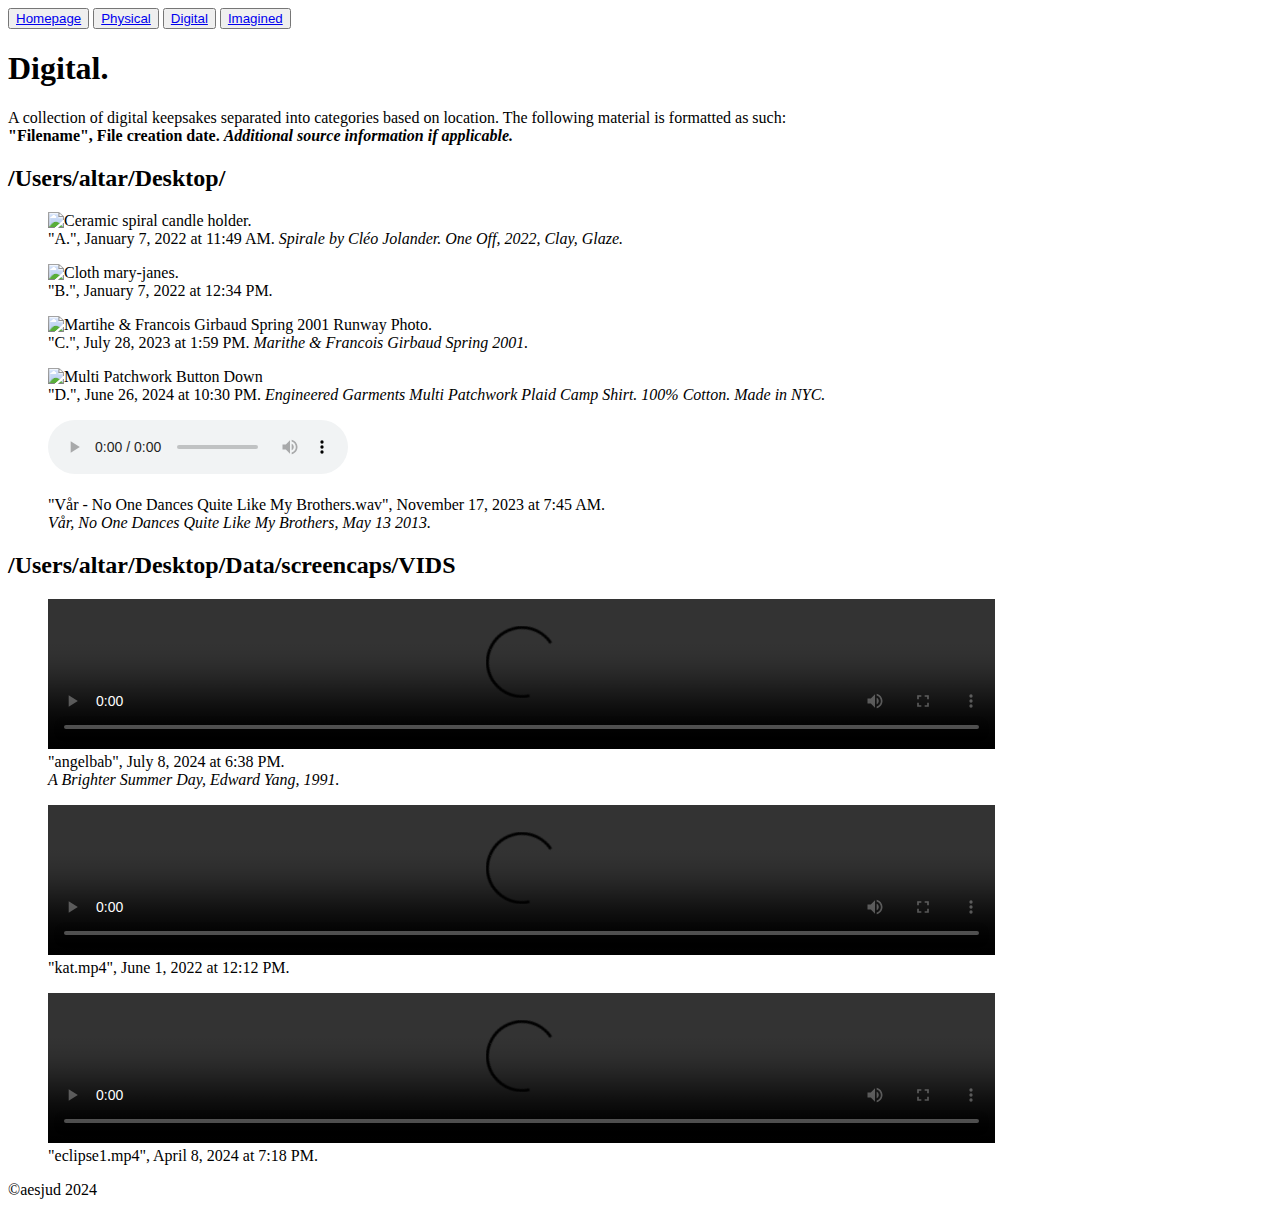
==== objects.html @ 21e27235 "Add files via upload" ====
<!doctype html>
<html lang="en">
    <head>
        <meta charset="UTF-8">
        <title>Keepsakes, Digital</title>
        <link rel="stylesheet" type="text/css" href="aesjud/keepsakecatalog/MyStyle.css">
    </head>
    
    <body>
        <nav class="menu">
            <button class="menulink"><a href="index.html" target="_blank">Homepage</a></button>
            <button class="menulink"><a href="people.html" target="_blank">Physical</a></button>
            <button class="menulink"><a href="objects.html" target="_blank">Digital</a></button>
            <button class="menulink"><a href="spaces.html" target="_blank">Imagined</a></button>
        </nav>
        
        <h1>Digital.</h1>
        <p>A collection of digital keepsakes separated into categories based on location. The following material is formatted as such: <br> <strong>"Filename", File creation date. <i>Additional source information if applicable.</i></strong></p>
        
    <h2>/Users/altar/Desktop/</h2>
        
        <div class="border">
            <div class="row">
                <div class="column">
                    <figure>
                        <img src="aesjud/keepsakecatalog/Media/A..jpg" alt="Ceramic spiral candle holder." style="width:100%">
                        <figcaption>"A.", January 7, 2022 at 11:49 AM. <i>Spirale by Cléo Jolander. One Off, 2022, Clay, Glaze.</i></figcaption>
                    </figure>

                </div>

                <div class="column">
                    <figure>
                        <img src="aesjud/keepsakecatalog/Media/B..jpg" alt="Cloth mary-janes." style="width:100%">
                         <figcaption>"B.", January 7, 2022 at 12:34 PM.</figcaption>
                    </figure>
                </div>

               <div class="column">
                    <figure>
                        <img src=aesjud/keepsakecatalog/Media/C .jpg" alt="Martihe & Francois Girbaud Spring 2001 Runway Photo." style="width:100%">
                        <figcaption>"C.", July 28, 2023 at 1:59 PM. <i>Marithe & Francois Girbaud Spring 2001.</i></figcaption>
                    </figure>
                </div>

                <div class="column">
                    <figure>
                        <img src="aesjud/keepsakecatalog/Media/D..png" alt="Multi Patchwork Button Down" style="width:100%">
                        <figcaption>"D.", June 26, 2024 at 10:30 PM. <i>Engineered Garments Multi Patchwork Plaid Camp Shirt. 100% Cotton. Made in NYC.</i></figcaption>
                    </figure>
                </div>

                <div class="column">
                    <figure>
                        <audio class="audio" controls autoplay>
                            <source src="#" type="audio/wav" style="width:100%">
                        </audio> 
                        <figcaption><BR>"Vår - No One Dances Quite Like My Brothers.wav", November 17, 2023 at 7:45 AM. <br> <i>Vår, No One Dances Quite Like My Brothers, May 13 2013.</i></figcaption>
                  </figure>
                </div>
              
            </div>
        </div>
        
        <h2>/Users/altar/Desktop/Data/screencaps/VIDS</h2>
        
        <div class="border">
            <div class="row1">
                <div class="column2">
                    <figure>
                        <video style="width:80%" controls>
                            <source src="index.html" type="video/mp4">
                        </video>
                        <figcaption>"angelbab", July 8, 2024 at 6:38 PM.<br><i>A Brighter Summer Day, Edward Yang, 1991.</i></figcaption>
                    </figure>

                 </div>
                
                <div class="column2">
                    <figure>
                        <video style="width:80%"  controls>
                            <source src="index.html" type="video/mp4">
                        </video>
                        <figcaption>"kat.mp4", June 1, 2022 at 12:12 PM.</figcaption>
                    </figure>
                </div>

                <div class="column2">
                    <figure>
                        <video style="width:80%" controls>
                            <source src="index.html" type="video/mp4">
                        </video><figcaption>"eclipse1.mp4", April 8, 2024 at 7:18 PM.</figcaption>
                    </figure>
                </div>        
            </div>
        </div>
        
        <footer class="footer">©aesjud 2024</footer>
    </body>

</html>
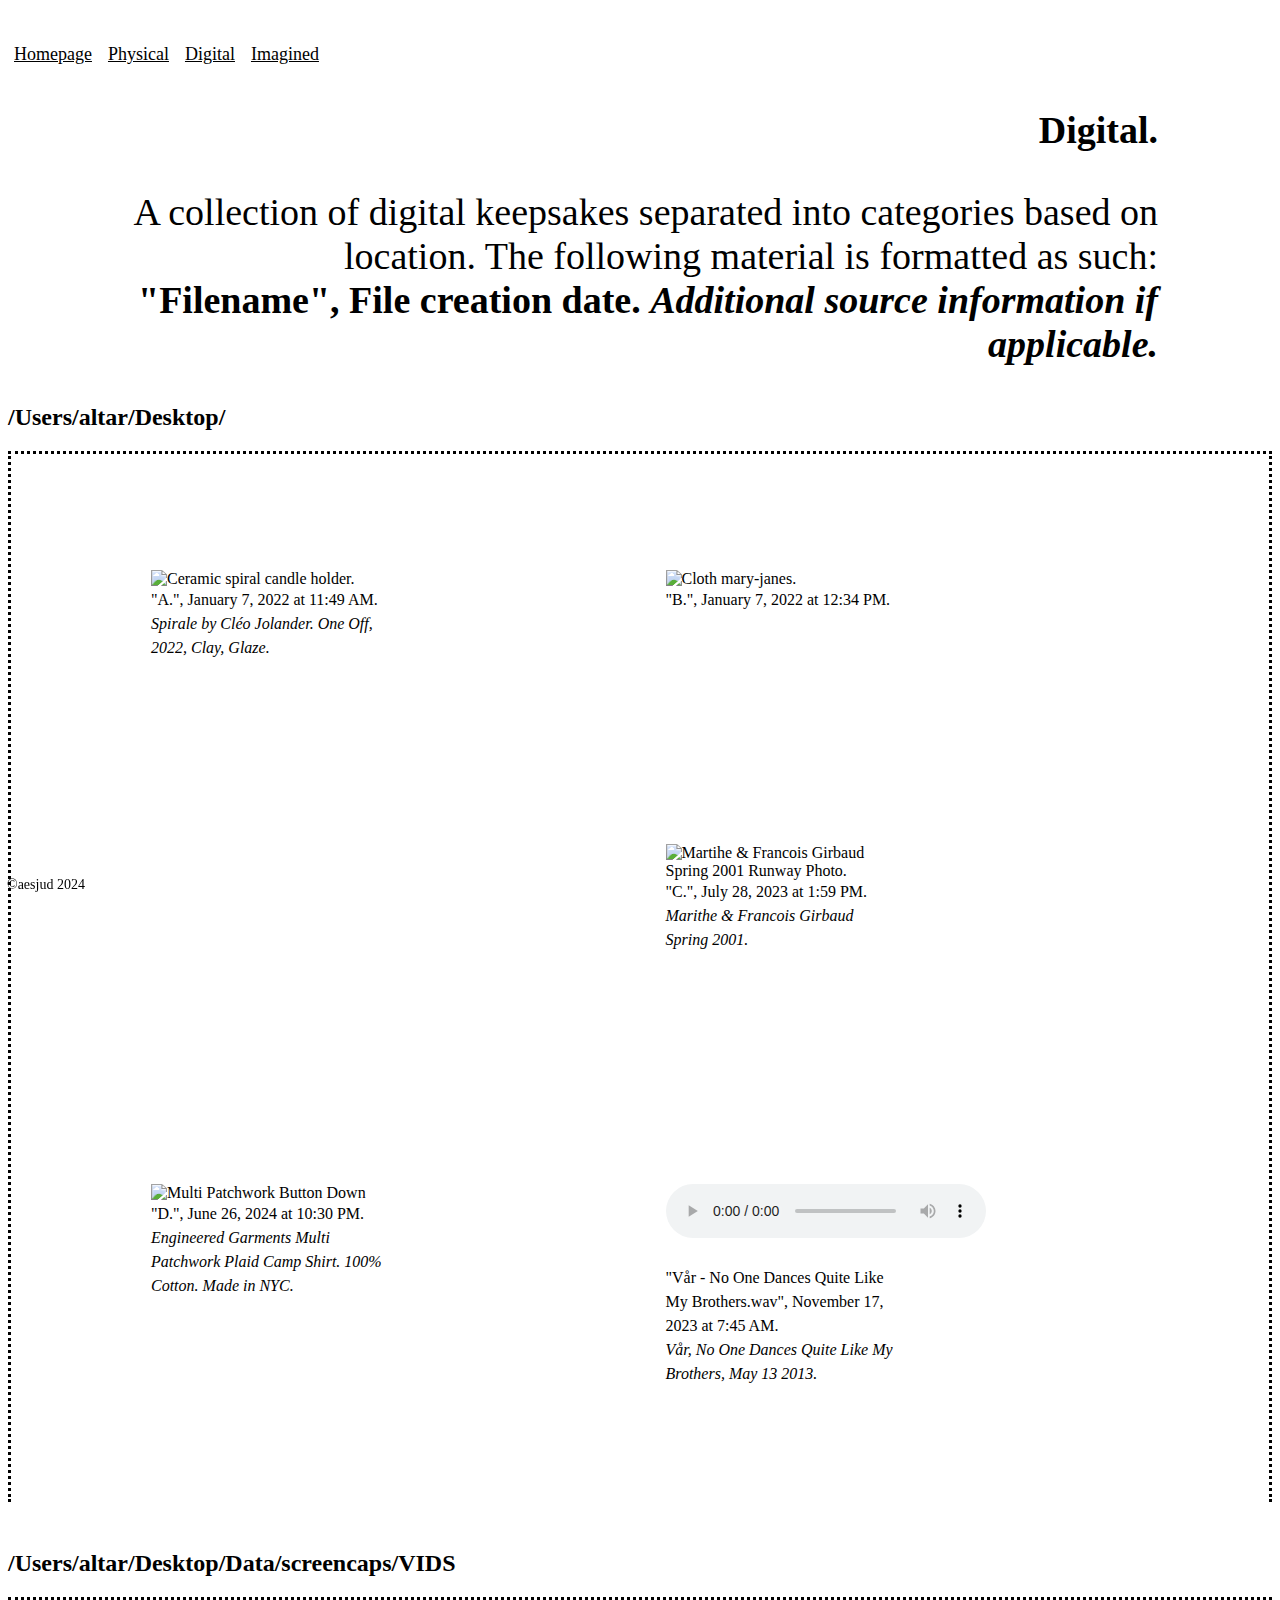
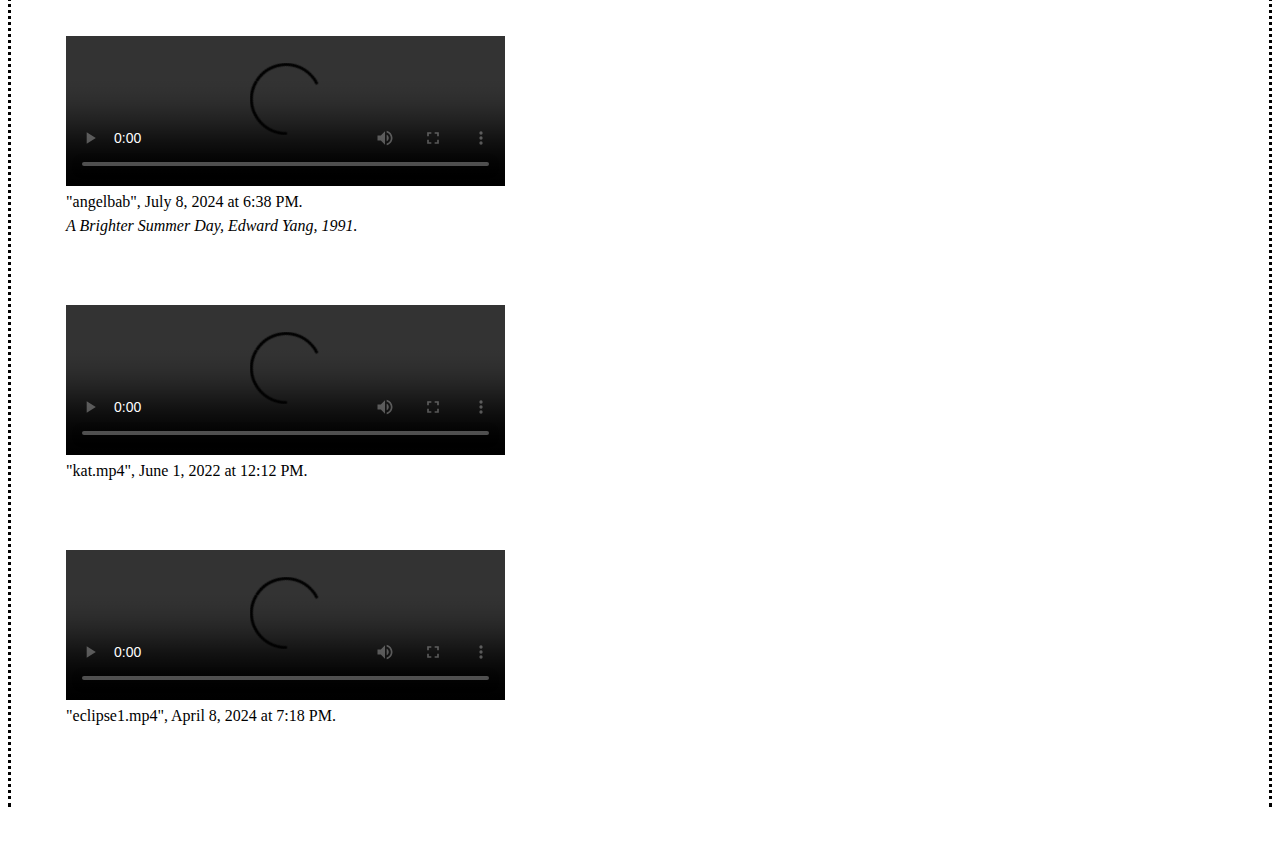
==== commit 3aceef46: "Update objects.html" ====
--- a/objects.html
+++ b/objects.html
@@ -3,7 +3,7 @@
     <head>
         <meta charset="UTF-8">
         <title>Keepsakes, Digital</title>
-        <link rel="stylesheet" type="text/css" href="aesjud/keepsakecatalog/MyStyle.css">
+        <link rel="stylesheet" type="text/css" href="MyStyle.css">
     </head>
     
     <body>
--- a/MyStyle.css
+++ b/MyStyle.css
@@ -0,0 +1,144 @@
+h1, p {
+    text-align: right;
+    padding-right:3em;
+    font-size: 38px;
+}
+h2 {
+    text-align: left;
+}
+
+.menulink {
+        font-family: Georgia, 'Times New Roman', Times, serif;
+        padding-top: 2em;
+        padding-bottom: 1em;
+        background-color: transparent;
+        border:none;
+        font-size:18px;
+    }
+a:link{
+    color:black;
+}
+a:hover {
+    background-color: thistle;
+    color:blanchedalmond;
+    font-size:46px;
+    text-decoration:underline;
+
+}
+
+table {
+    border-style:dotted;
+    line-height:2em;
+    border-bottom:none;
+    border-right:none;
+}
+
+#table {
+    float:right;
+    width:75vw;
+    table-layout:fixed;
+    text-align: center;
+    position:relative;
+    margin-bottom:1.5em;
+
+
+}
+
+#tabletitle {
+    text-align:center;
+    padding-left:10em;
+
+}
+
+table:hover {
+    transform:scale(.95);
+    background-color: thistle;
+}
+
+
+#homepage1 {
+    float:right;
+    padding-left:3em;
+    padding-right:.5em;
+    margin-bottom:1.5em;
+    margin-top:0em;
+}
+
+#HomepageTitle{
+    float:right;
+    padding-left:3em;
+    padding-right:.5em;
+    margin-bottom:0em;
+   
+}
+
+.footer {
+position: fixed;
+     left: 0;
+     bottom: 0;
+    width: 100%;
+    padding-bottom: .5em;
+    padding-left: .5em;
+    padding-right: 3em;
+    font-size: 14px;
+    
+}
+
+#texthome {
+    float:right;
+    padding-right:5em;
+    font-size:42px;
+    margin-top:3em;
+}
+
+.audio {
+    width:25vw;
+}
+img:hover {
+transform:scale(1.75);
+}
+
+figcaption {
+    line-height: 1.5;
+}
+
+
+.column {
+float: left;
+width: 25%;
+padding: 100px;
+}
+
+.row::after {
+content: "";
+clear: both;
+display: table;
+margin-bottom:3em;
+}
+
+.column2 {
+float:left;
+width: 50%;
+padding: 15px;
+padding-top:20px;
+}
+
+.row1::after {
+content: "";
+clear: both;
+display: table;
+padding-bottom: 3em;
+margin-bottom:3em;
+}
+
+ol {
+    list-style-type:upper-roman;
+    list-style-position:outside;
+    border-style:dotted;
+    border-bottom:none;
+    }
+
+.border {
+    border-style:dotted;
+    border-bottom:none;
+}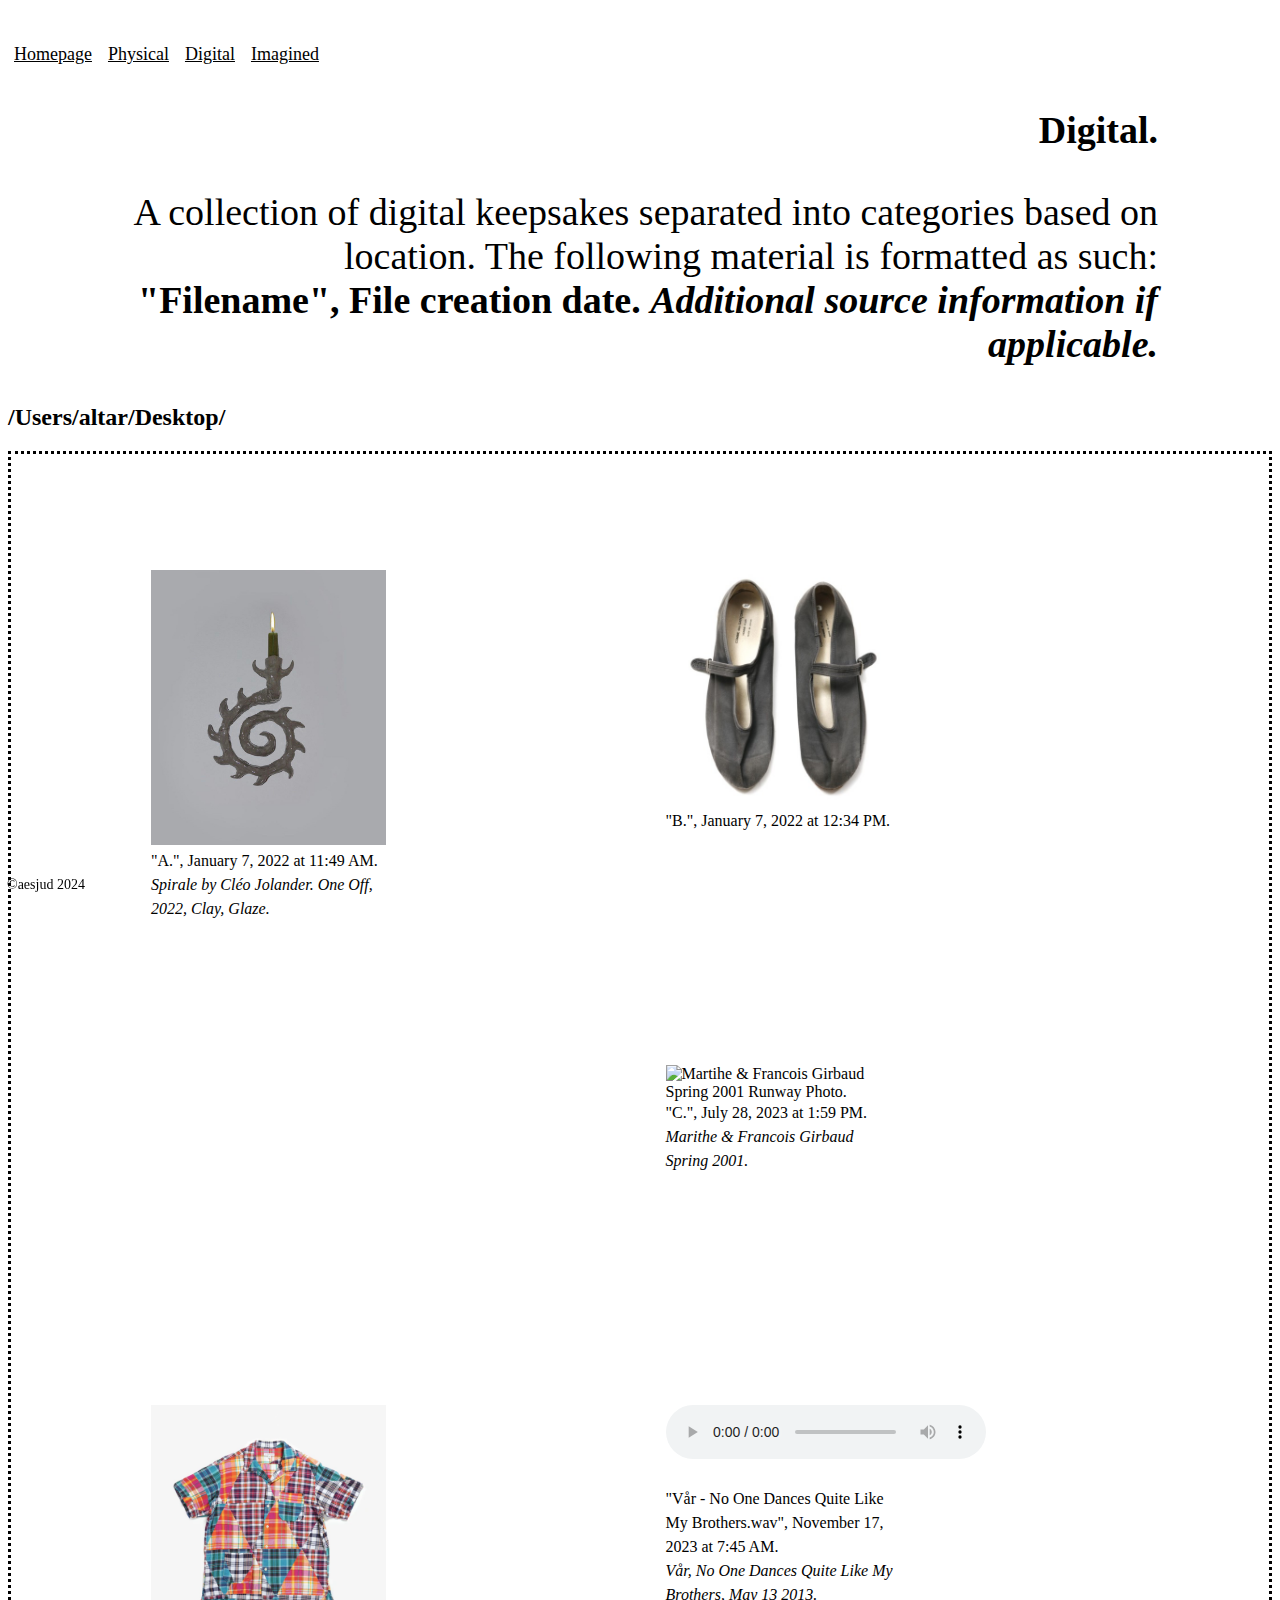
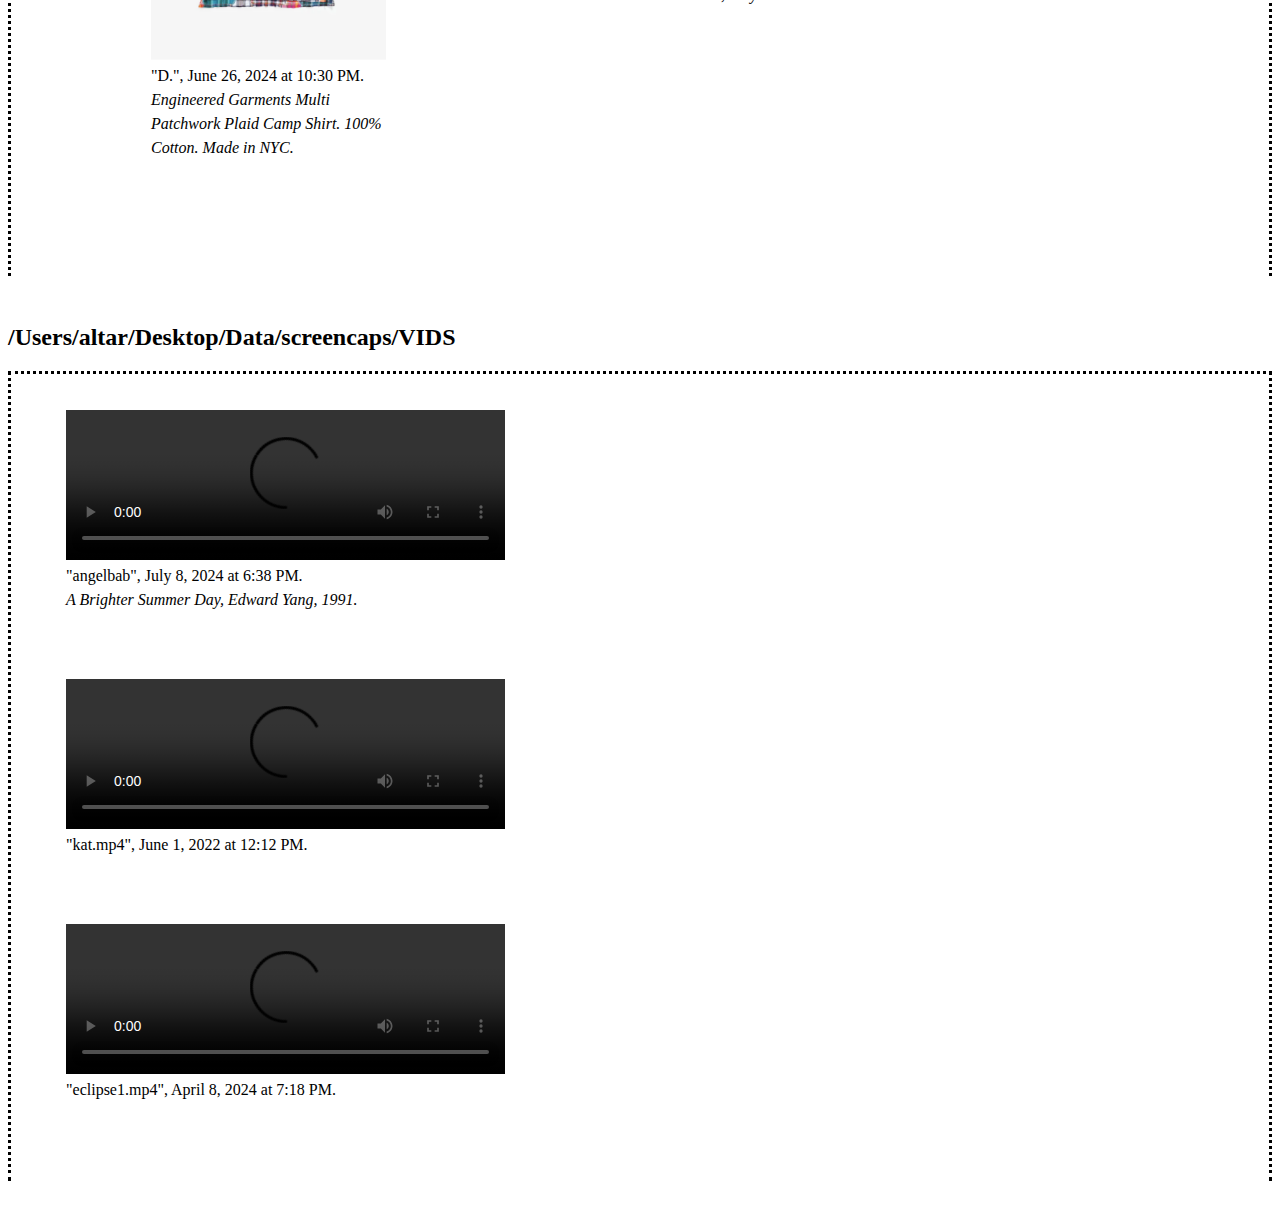
==== commit 107f992f: "Update objects.html" ====
--- a/objects.html
+++ b/objects.html
@@ -11,7 +11,7 @@
             <button class="menulink"><a href="index.html" target="_blank">Homepage</a></button>
             <button class="menulink"><a href="people.html" target="_blank">Physical</a></button>
             <button class="menulink"><a href="objects.html" target="_blank">Digital</a></button>
-            <button class="menulink"><a href="spaces.html" target="_blank">Imagined</a></button>
+            <button class="menulink"><a href="spaces (1).html" target="_blank">Imagined</a></button>
         </nav>
         
         <h1>Digital.</h1>
@@ -23,7 +23,7 @@
             <div class="row">
                 <div class="column">
                     <figure>
-                        <img src="aesjud/keepsakecatalog/Media/A..jpg" alt="Ceramic spiral candle holder." style="width:100%">
+                        <img src="A..jpg" alt="Ceramic spiral candle holder." style="width:100%">
                         <figcaption>"A.", January 7, 2022 at 11:49 AM. <i>Spirale by Cléo Jolander. One Off, 2022, Clay, Glaze.</i></figcaption>
                     </figure>
 
@@ -31,21 +31,21 @@
 
                 <div class="column">
                     <figure>
-                        <img src="aesjud/keepsakecatalog/Media/B..jpg" alt="Cloth mary-janes." style="width:100%">
+                        <img src="B..jpg" alt="Cloth mary-janes." style="width:100%">
                          <figcaption>"B.", January 7, 2022 at 12:34 PM.</figcaption>
                     </figure>
                 </div>
 
                <div class="column">
                     <figure>
-                        <img src=aesjud/keepsakecatalog/Media/C .jpg" alt="Martihe & Francois Girbaud Spring 2001 Runway Photo." style="width:100%">
+                        <img src=C .jpg" alt="Martihe & Francois Girbaud Spring 2001 Runway Photo." style="width:100%">
                         <figcaption>"C.", July 28, 2023 at 1:59 PM. <i>Marithe & Francois Girbaud Spring 2001.</i></figcaption>
                     </figure>
                 </div>
 
                 <div class="column">
                     <figure>
-                        <img src="aesjud/keepsakecatalog/Media/D..png" alt="Multi Patchwork Button Down" style="width:100%">
+                        <img src="D..png" alt="Multi Patchwork Button Down" style="width:100%">
                         <figcaption>"D.", June 26, 2024 at 10:30 PM. <i>Engineered Garments Multi Patchwork Plaid Camp Shirt. 100% Cotton. Made in NYC.</i></figcaption>
                     </figure>
                 </div>
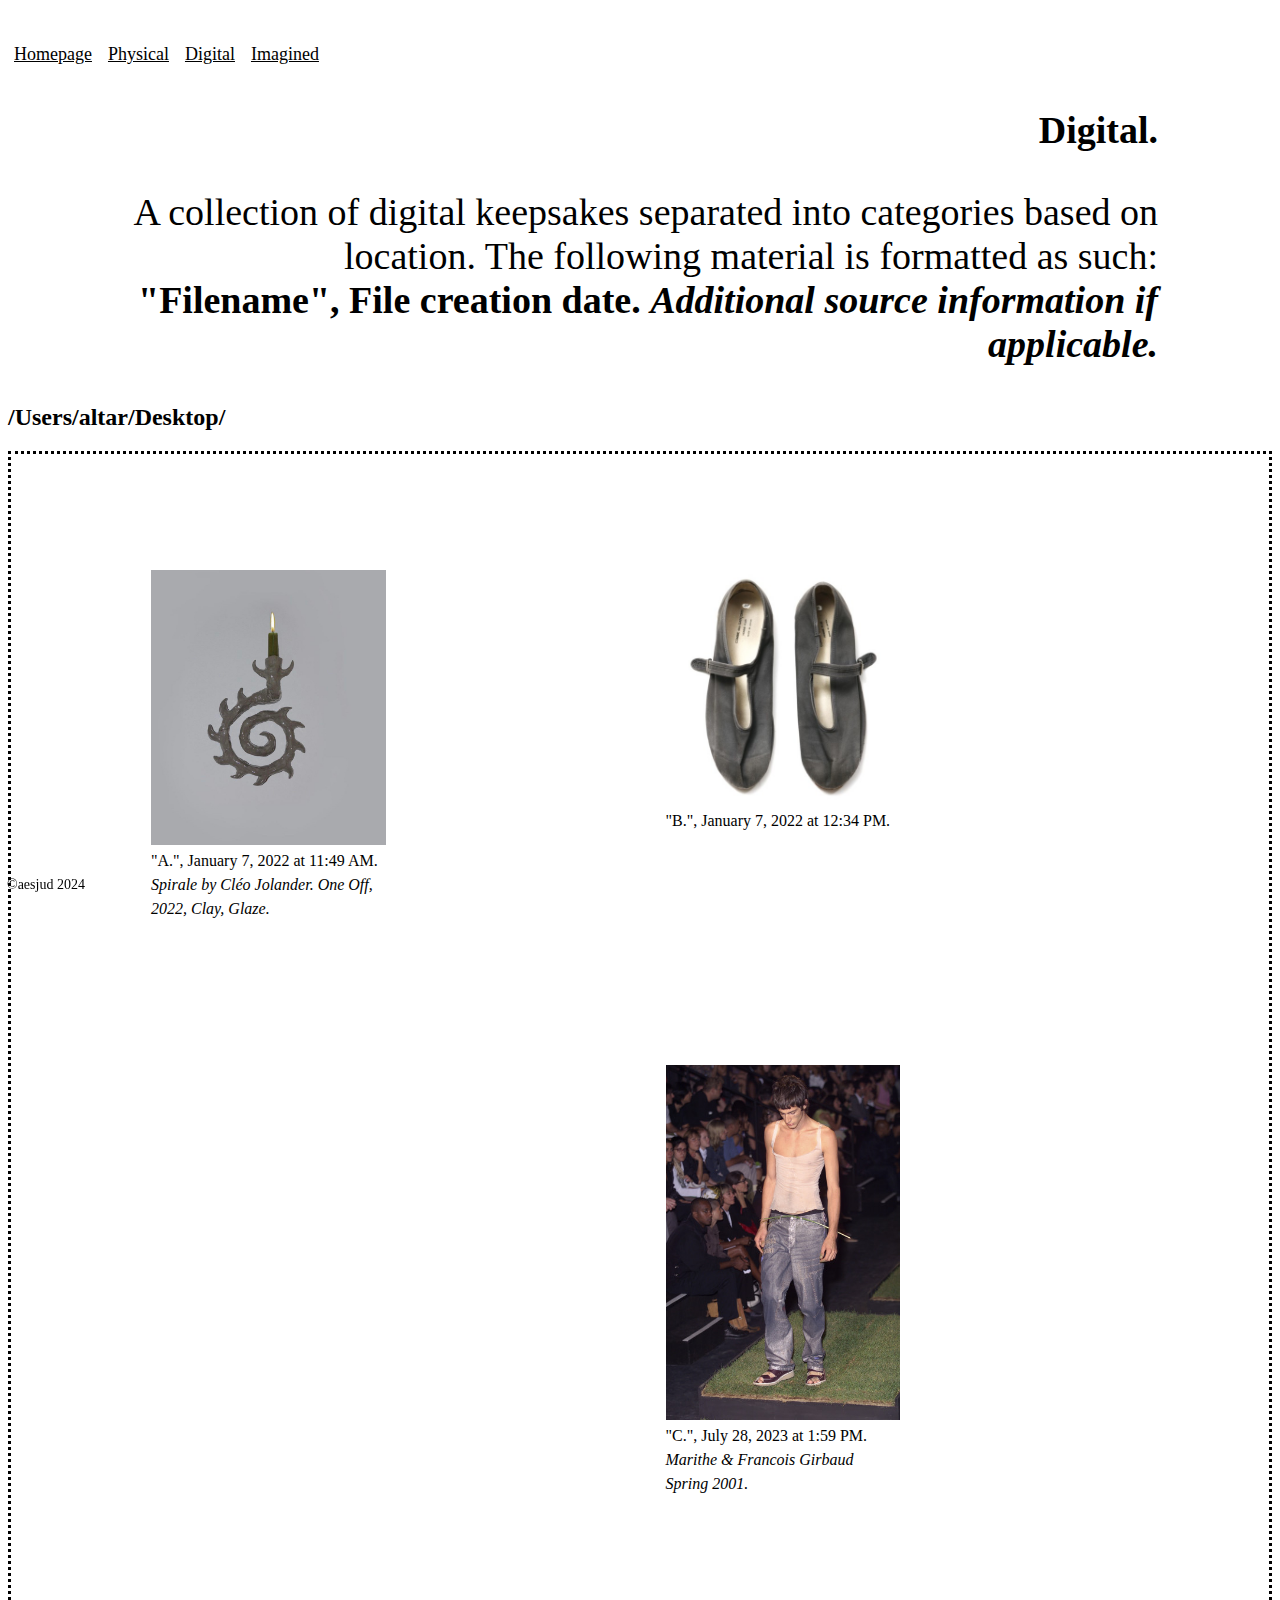
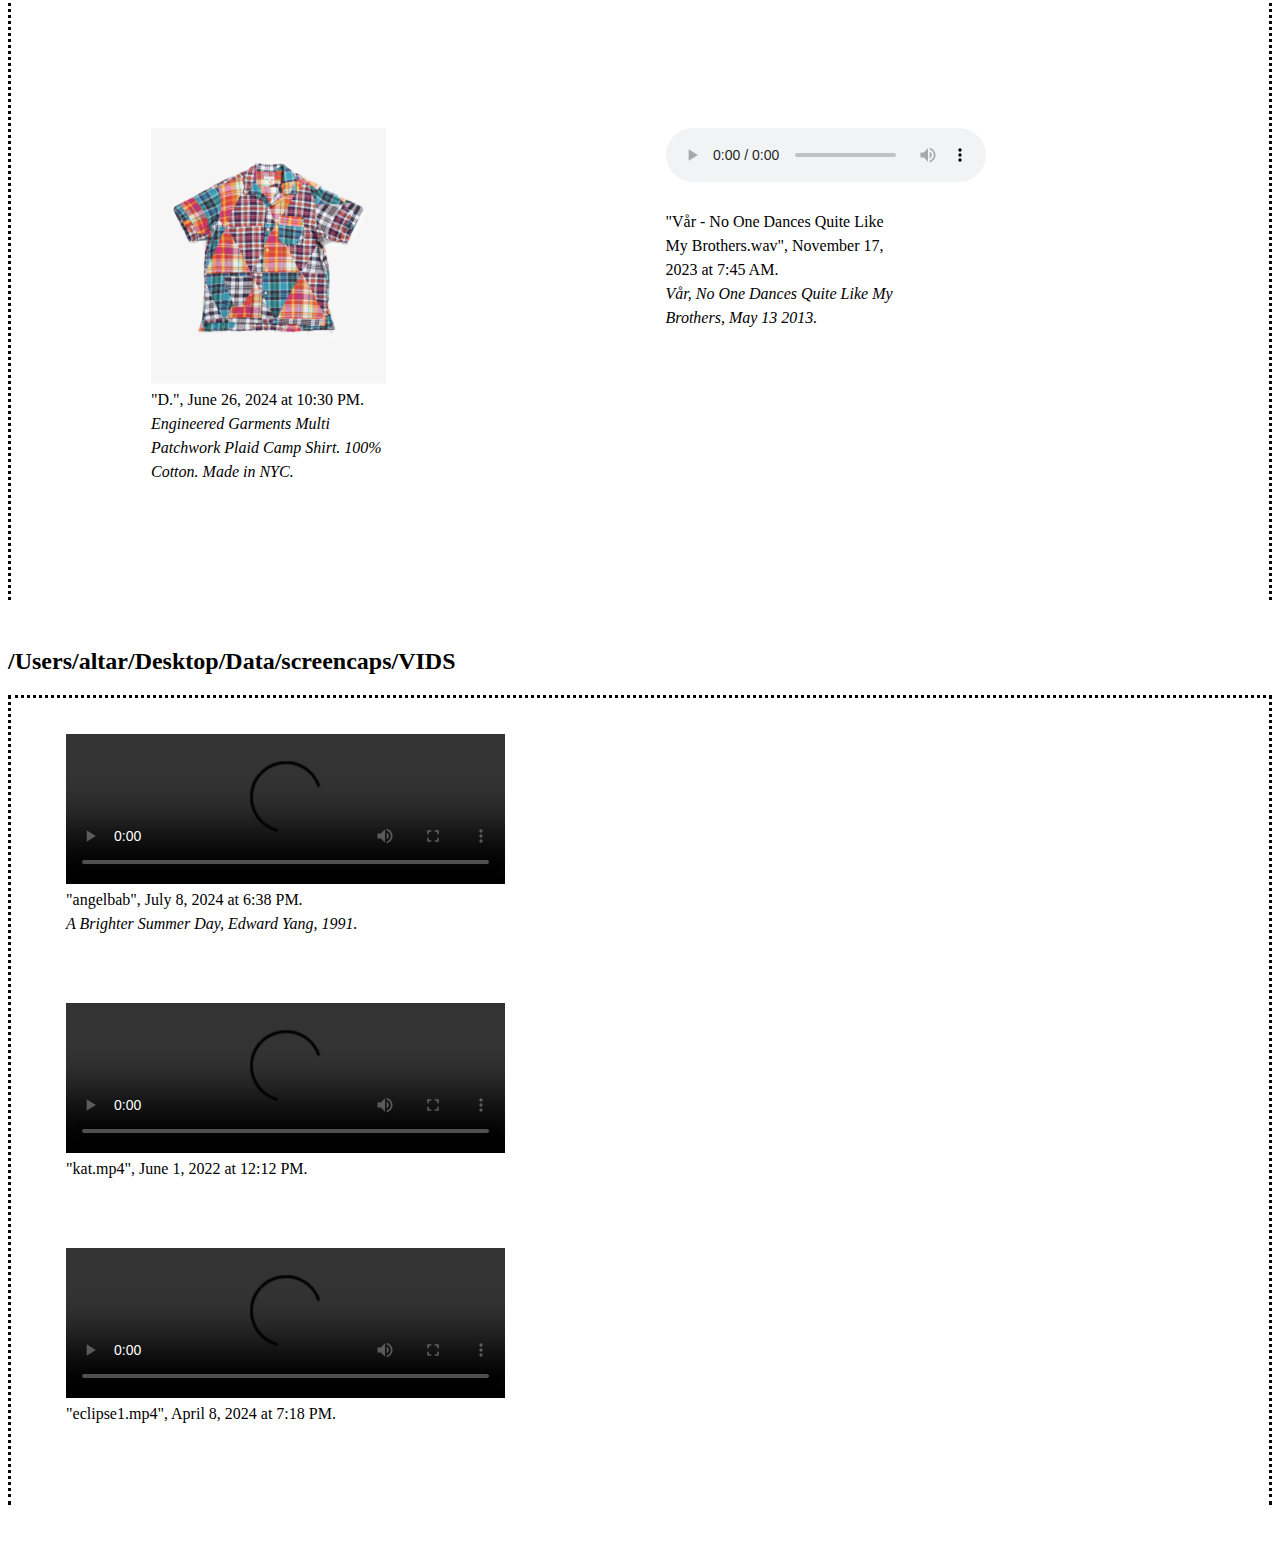
==== commit e54beb83: "Update objects.html" ====
--- a/objects.html
+++ b/objects.html
@@ -38,7 +38,7 @@
 
                <div class="column">
                     <figure>
-                        <img src=C .jpg" alt="Martihe & Francois Girbaud Spring 2001 Runway Photo." style="width:100%">
+                        <img src="C" alt="Martihe & Francois Girbaud Spring 2001 Runway Photo." style="width:100%">
                         <figcaption>"C.", July 28, 2023 at 1:59 PM. <i>Marithe & Francois Girbaud Spring 2001.</i></figcaption>
                     </figure>
                 </div>
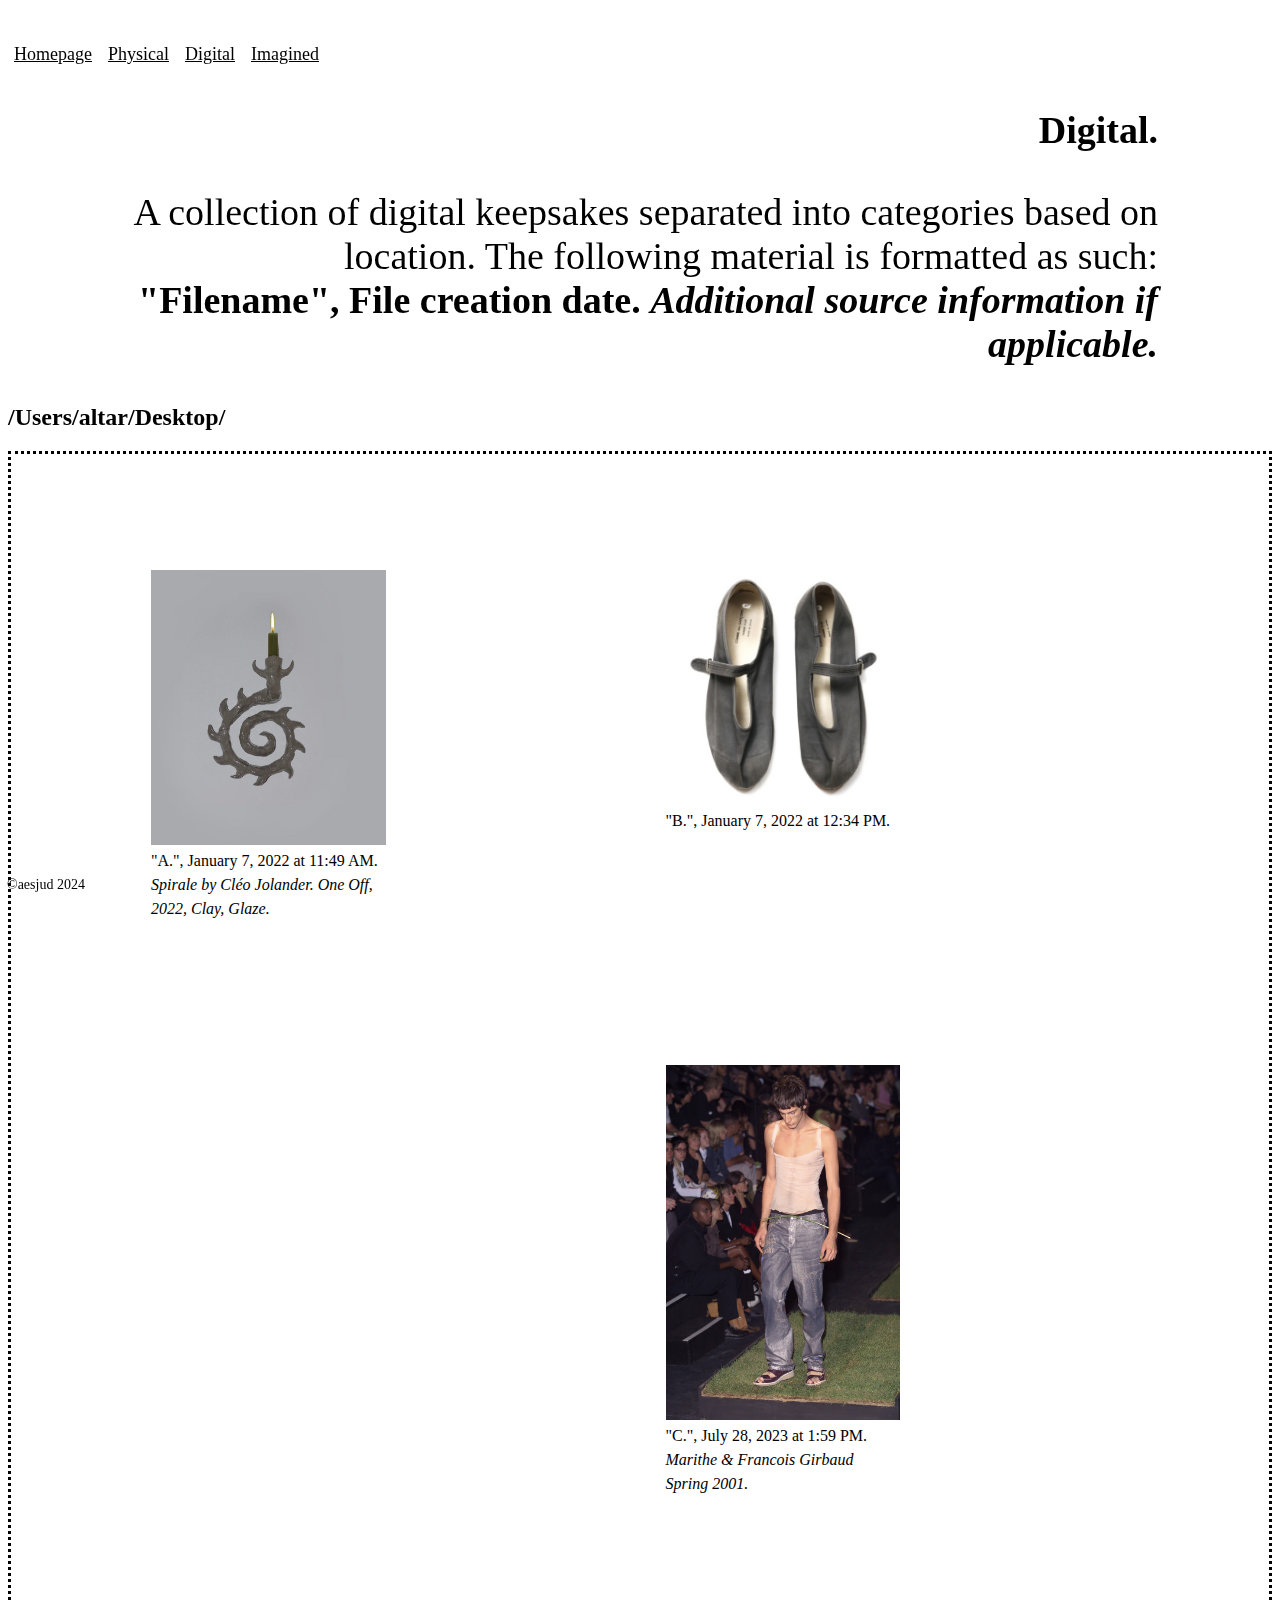
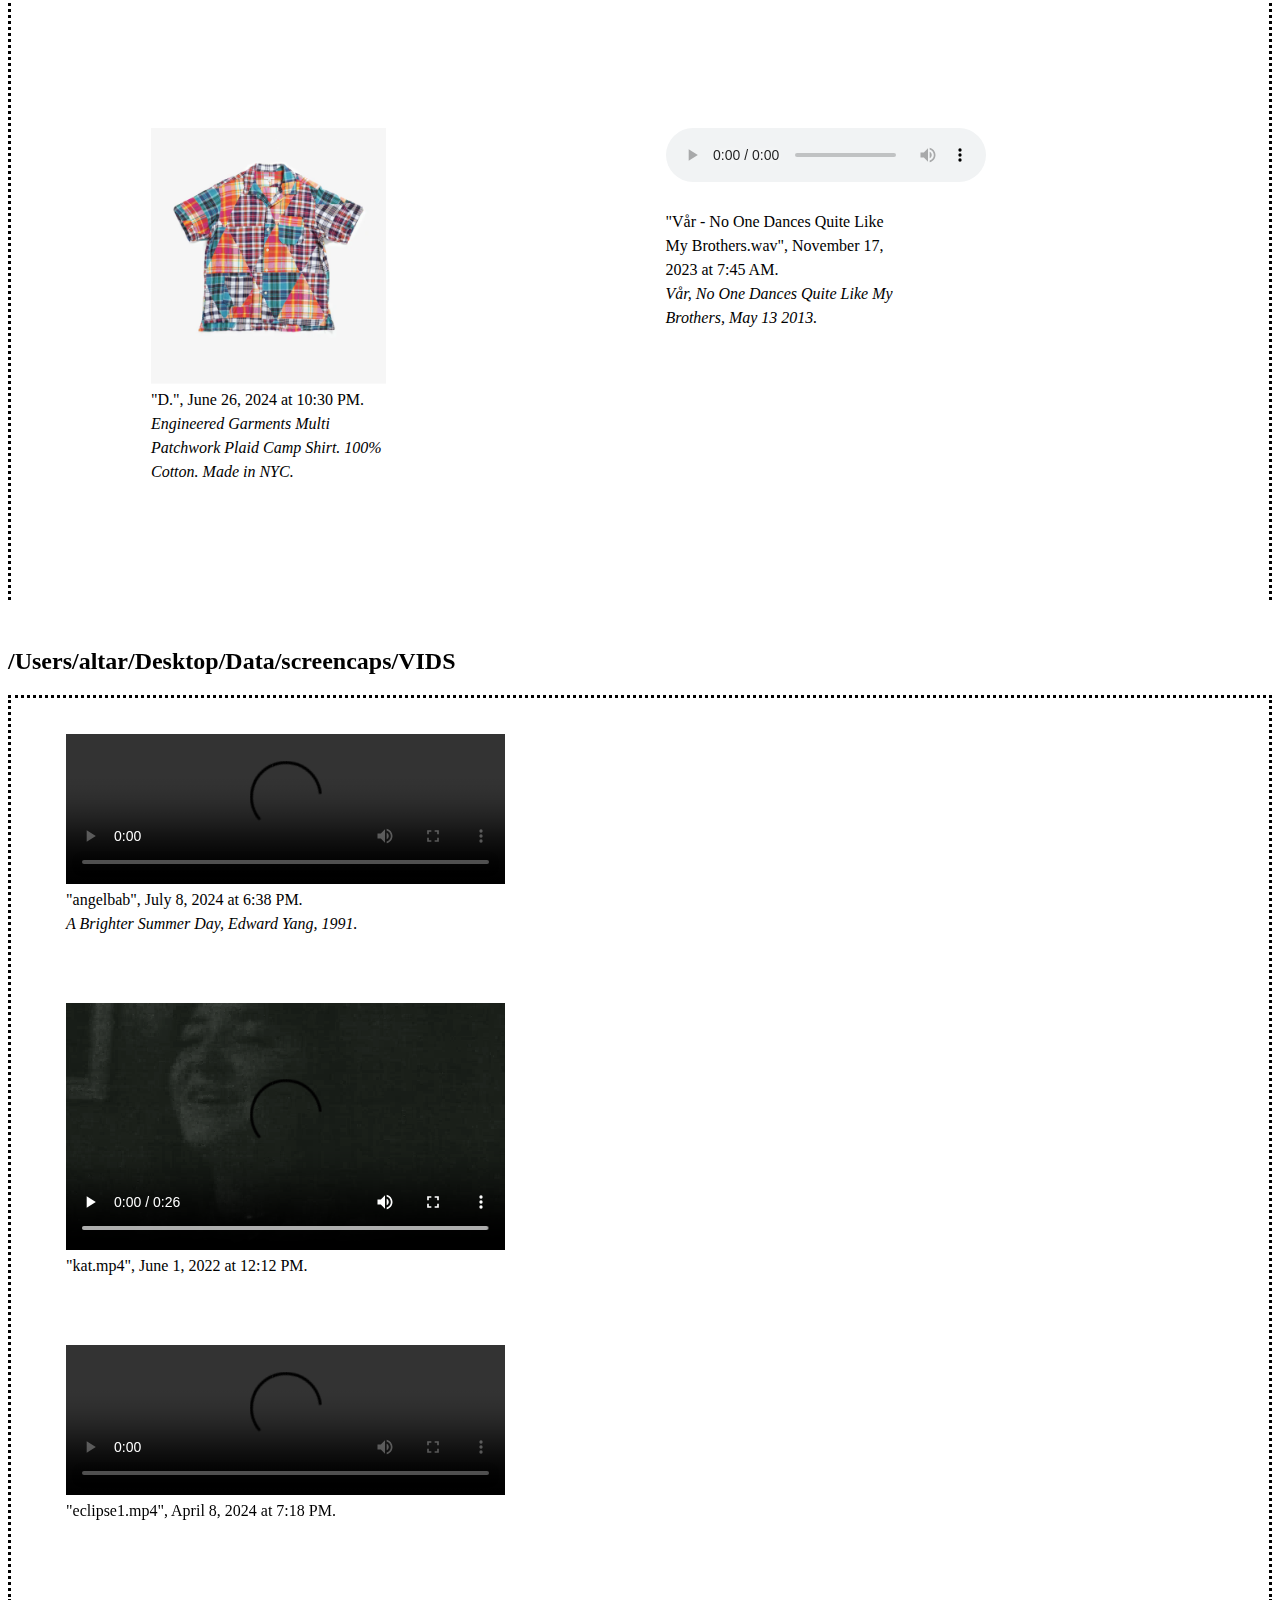
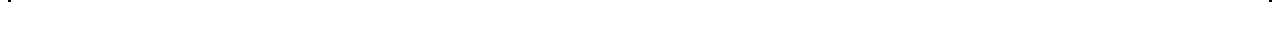
==== commit 54f977bb: "Update objects.html" ====
--- a/objects.html
+++ b/objects.html
@@ -69,7 +69,7 @@
                 <div class="column2">
                     <figure>
                         <video style="width:80%" controls>
-                            <source src="index.html" type="video/mp4">
+                            <source src="angelbab.mp4" type="video/mp4">
                         </video>
                         <figcaption>"angelbab", July 8, 2024 at 6:38 PM.<br><i>A Brighter Summer Day, Edward Yang, 1991.</i></figcaption>
                     </figure>
@@ -79,7 +79,7 @@
                 <div class="column2">
                     <figure>
                         <video style="width:80%"  controls>
-                            <source src="index.html" type="video/mp4">
+                            <source src="kat.mp4" type="video/mp4">
                         </video>
                         <figcaption>"kat.mp4", June 1, 2022 at 12:12 PM.</figcaption>
                     </figure>
@@ -88,7 +88,7 @@
                 <div class="column2">
                     <figure>
                         <video style="width:80%" controls>
-                            <source src="index.html" type="video/mp4">
+                            <source src="eclipse1.mp4" type="video/mp4">
                         </video><figcaption>"eclipse1.mp4", April 8, 2024 at 7:18 PM.</figcaption>
                     </figure>
                 </div>        
